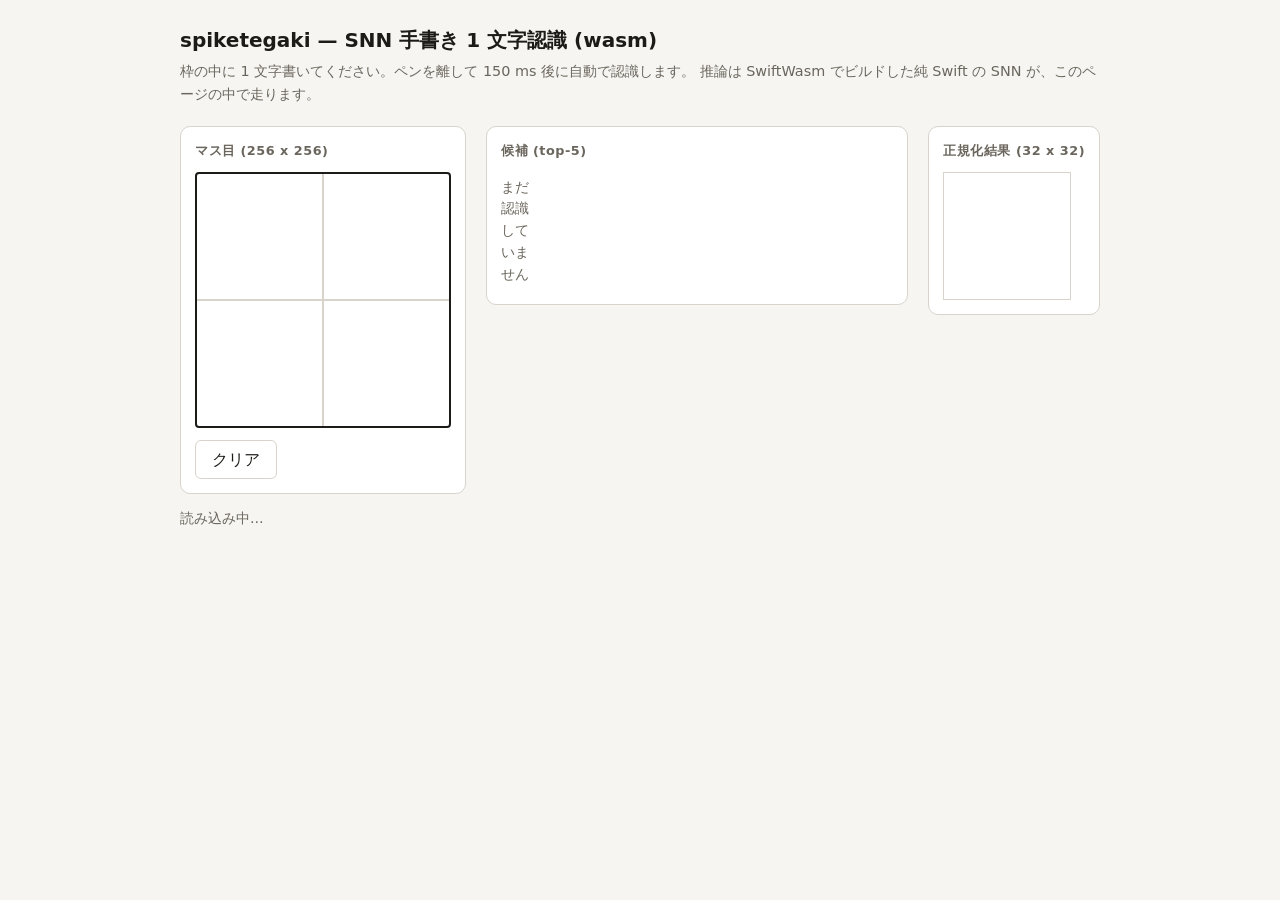
==== demo/index.html @ c2b98588 "wasm demo" ====
<!DOCTYPE html>
<html lang="ja">
<head>
<meta charset="utf-8">
<meta name="viewport" content="width=device-width, initial-scale=1">
<title>spiketegaki デモ</title>
<style>
  :root {
    --bg: #f6f5f2;
    --panel: #ffffff;
    --line: #d8d4cc;
    --ink: #1c1b18;
    --sub: #6b665d;
    --accent: #3b6ea5;
  }
  * { box-sizing: border-box; }
  body {
    margin: 0;
    padding: 24px 16px 48px;
    background: var(--bg);
    color: var(--ink);
    font-family: system-ui, sans-serif;
    line-height: 1.6;
  }
  main { max-width: 920px; margin: 0 auto; }
  h1 { font-size: 1.25rem; margin: 0 0 4px; }
  .lead { margin: 0 0 20px; color: var(--sub); font-size: 0.9rem; }

  .columns { display: flex; flex-wrap: wrap; gap: 20px; align-items: flex-start; }
  .card {
    background: var(--panel);
    border: 1px solid var(--line);
    border-radius: 10px;
    padding: 14px;
  }
  .card h2 { font-size: 0.8rem; margin: 0 0 10px; color: var(--sub); font-weight: 600; letter-spacing: .04em; }

  /* マス目。枠と十字の目安は CSS の背景なので、描いた墨とは混ざらない */
  #pad {
    display: block;
    width: 256px;
    height: 256px;
    touch-action: none;
    cursor: crosshair;
    background-color: #fff;
    background-image:
      linear-gradient(to right, transparent calc(50% - 1px), var(--line) calc(50% - 1px), var(--line) calc(50% + 1px), transparent calc(50% + 1px)),
      linear-gradient(to bottom, transparent calc(50% - 1px), var(--line) calc(50% - 1px), var(--line) calc(50% + 1px), transparent calc(50% + 1px));
    border: 2px solid var(--ink);
    border-radius: 4px;
  }
  #preview {
    display: block;
    width: 128px;
    height: 128px;
    image-rendering: pixelated;
    border: 1px solid var(--line);
    background: #fff;
  }

  .row { display: flex; gap: 10px; align-items: center; margin-top: 12px; }
  button {
    font: inherit;
    padding: 6px 16px;
    border: 1px solid var(--line);
    border-radius: 6px;
    background: #fff;
    color: var(--ink);
    cursor: pointer;
  }
  button:hover { background: #f0eee9; }

  #status { font-size: 0.85rem; color: var(--sub); min-height: 1.6em; }
  #timing { font-variant-numeric: tabular-nums; font-size: 0.85rem; color: var(--sub); }

  ol#results { list-style: none; margin: 0; padding: 0; min-width: 280px; }
  ol#results li {
    display: grid;
    grid-template-columns: 2.4rem 1fr 4.2rem;
    align-items: center;
    gap: 10px;
    padding: 5px 0;
    border-bottom: 1px solid var(--line);
  }
  ol#results li:last-child { border-bottom: none; }
  .glyph { font-size: 1.8rem; line-height: 1; text-align: center; }
  .bar { height: 8px; background: #eae7e0; border-radius: 4px; overflow: hidden; }
  .bar > span { display: block; height: 100%; background: var(--accent); }
  .pct { text-align: right; font-variant-numeric: tabular-nums; font-size: 0.85rem; color: var(--sub); }
  .empty { color: var(--sub); font-size: 0.85rem; }
</style>
</head>
<body>
<main>
  <h1>spiketegaki — SNN 手書き 1 文字認識 (wasm)</h1>
  <p class="lead">
    枠の中に 1 文字書いてください。ペンを離して 150 ms 後に自動で認識します。
    推論は SwiftWasm でビルドした純 Swift の SNN が、このページの中で走ります。
  </p>

  <div class="columns">
    <div class="card">
      <h2>マス目 (256 x 256)</h2>
      <canvas id="pad" width="256" height="256"></canvas>
      <div class="row">
        <button id="clear" type="button">クリア</button>
        <span id="timing"></span>
      </div>
    </div>

    <div class="card" style="flex: 1 1 280px;">
      <h2>候補 (top-5)</h2>
      <ol id="results"><li class="empty">まだ認識していません</li></ol>
    </div>

    <div class="card">
      <h2>正規化結果 (32 x 32)</h2>
      <canvas id="preview" width="32" height="32"></canvas>
    </div>
  </div>

  <p id="status">読み込み中…</p>
</main>
<script type="module" src="main.js"></script>
</body>
</html>
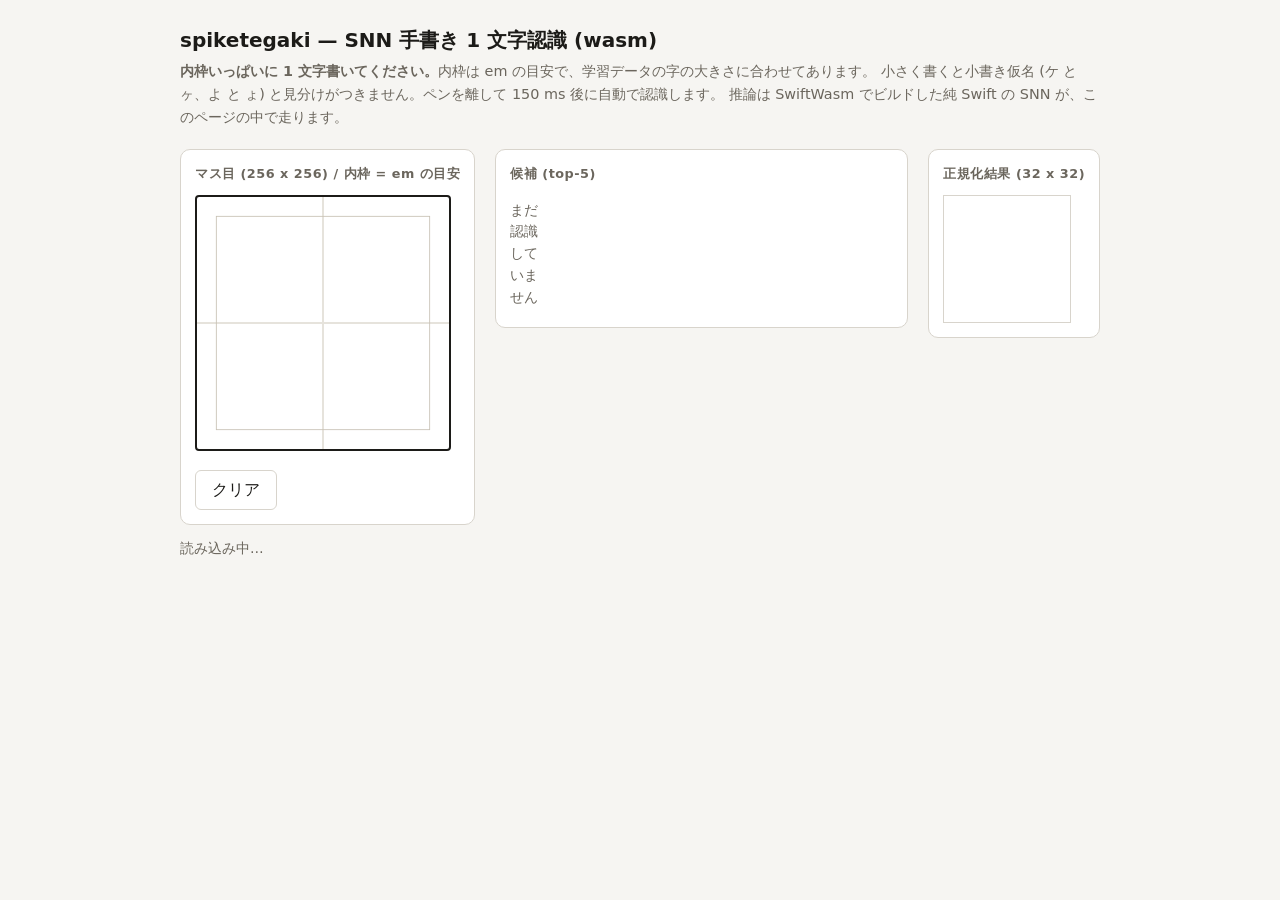
==== commit dac34fc7: "small kana" ====
--- a/demo/index.html
+++ b/demo/index.html
@@ -9,6 +9,9 @@
     --bg: #f6f5f2;
     --panel: #ffffff;
     --line: #d8d4cc;
+    /* 十字 (中心の目安) は従、内枠 (em の目安) は主。内枠の方を濃くする */
+    --cross: #e6e3dc;
+    --guide: #c7c1b4;
     --ink: #1c1b18;
     --sub: #6b665d;
     --accent: #3b6ea5;
@@ -35,7 +38,7 @@
   }
   .card h2 { font-size: 0.8rem; margin: 0 0 10px; color: var(--sub); font-weight: 600; letter-spacing: .04em; }
 
-  /* マス目。枠と十字の目安は CSS の背景なので、描いた墨とは混ざらない */
+  /* マス目。枠・十字・内枠はすべて canvas の背景か外側の要素なので、描いた墨とは混ざらない */
   #pad {
     display: block;
     width: 256px;
@@ -44,10 +47,32 @@
     cursor: crosshair;
     background-color: #fff;
     background-image:
-      linear-gradient(to right, transparent calc(50% - 1px), var(--line) calc(50% - 1px), var(--line) calc(50% + 1px), transparent calc(50% + 1px)),
-      linear-gradient(to bottom, transparent calc(50% - 1px), var(--line) calc(50% - 1px), var(--line) calc(50% + 1px), transparent calc(50% + 1px));
+      linear-gradient(to right, transparent calc(50% - 1px), var(--cross) calc(50% - 1px), var(--cross) calc(50% + 1px), transparent calc(50% + 1px)),
+      linear-gradient(to bottom, transparent calc(50% - 1px), var(--cross) calc(50% - 1px), var(--cross) calc(50% + 1px), transparent calc(50% + 1px));
     border: 2px solid var(--ink);
     border-radius: 4px;
+  }
+
+  /* 内枠 (em の目安)。マス目の中央 85%。
+     フォントから作った学習データでは字の高さがマス目の 0.81〜0.88 に集まるので、
+     この枠いっぱいに書くと学習時と同じ大きさになる。小さく書くと小書き仮名 (ケ と ヶ など)
+     と見分けがつかなくなる。 */
+  #padFrame {
+    position: relative;
+    display: inline-block;
+    font-size: 0;
+  }
+  #padFrame::after {
+    content: "";
+    position: absolute;
+    /* canvas の枠 2px の内側がマス目そのもの。そこから中央 85% に縮める */
+    top: 2px;
+    right: 2px;
+    bottom: 2px;
+    left: 2px;
+    transform: scale(0.85);
+    border: 1px solid var(--guide);
+    pointer-events: none;
   }
   #preview {
     display: block;
@@ -94,14 +119,15 @@
 <main>
   <h1>spiketegaki — SNN 手書き 1 文字認識 (wasm)</h1>
   <p class="lead">
-    枠の中に 1 文字書いてください。ペンを離して 150 ms 後に自動で認識します。
+    <strong>内枠いっぱいに 1 文字書いてください。</strong>内枠は em の目安で、学習データの字の大きさに合わせてあります。
+    小さく書くと小書き仮名 (ケ と ヶ、よ と ょ) と見分けがつきません。ペンを離して 150 ms 後に自動で認識します。
     推論は SwiftWasm でビルドした純 Swift の SNN が、このページの中で走ります。
   </p>
 
   <div class="columns">
     <div class="card">
-      <h2>マス目 (256 x 256)</h2>
-      <canvas id="pad" width="256" height="256"></canvas>
+      <h2>マス目 (256 x 256) / 内枠 = em の目安</h2>
+      <div id="padFrame"><canvas id="pad" width="256" height="256"></canvas></div>
       <div class="row">
         <button id="clear" type="button">クリア</button>
         <span id="timing"></span>
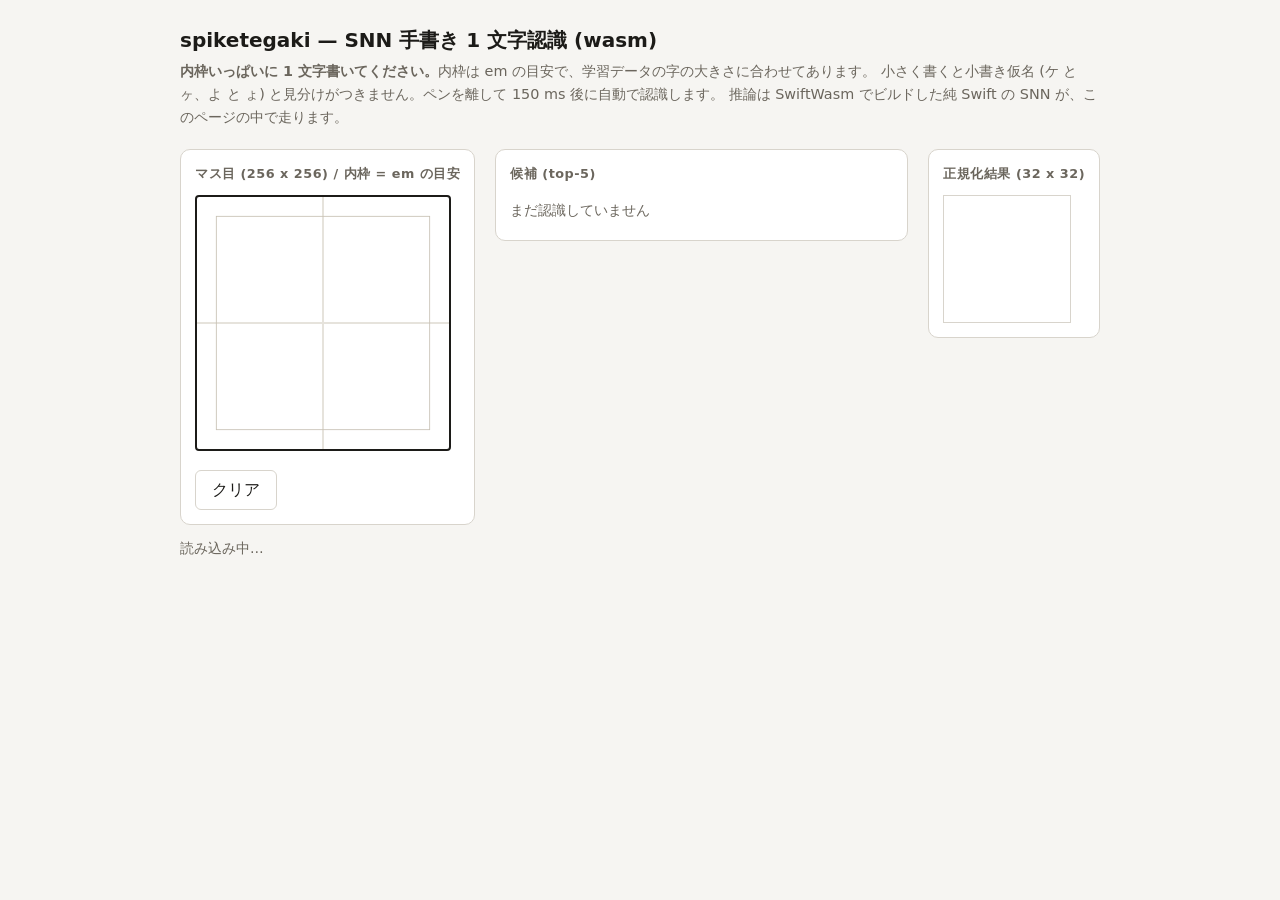
==== commit cd481088: "guard demo" ====
--- a/demo/index.html
+++ b/demo/index.html
@@ -112,7 +112,8 @@
   .bar { height: 8px; background: #eae7e0; border-radius: 4px; overflow: hidden; }
   .bar > span { display: block; height: 100%; background: var(--accent); }
   .pct { text-align: right; font-variant-numeric: tabular-nums; font-size: 0.85rem; color: var(--sub); }
-  .empty { color: var(--sub); font-size: 0.85rem; }
+  /* 空メッセージの li は 3 列 grid のままだと 1 列目 (2.4rem) に押し込まれて 1 文字ずつ折り返す */
+  ol#results li.empty { display: block; color: var(--sub); font-size: 0.85rem; }
 </style>
 </head>
 <body>
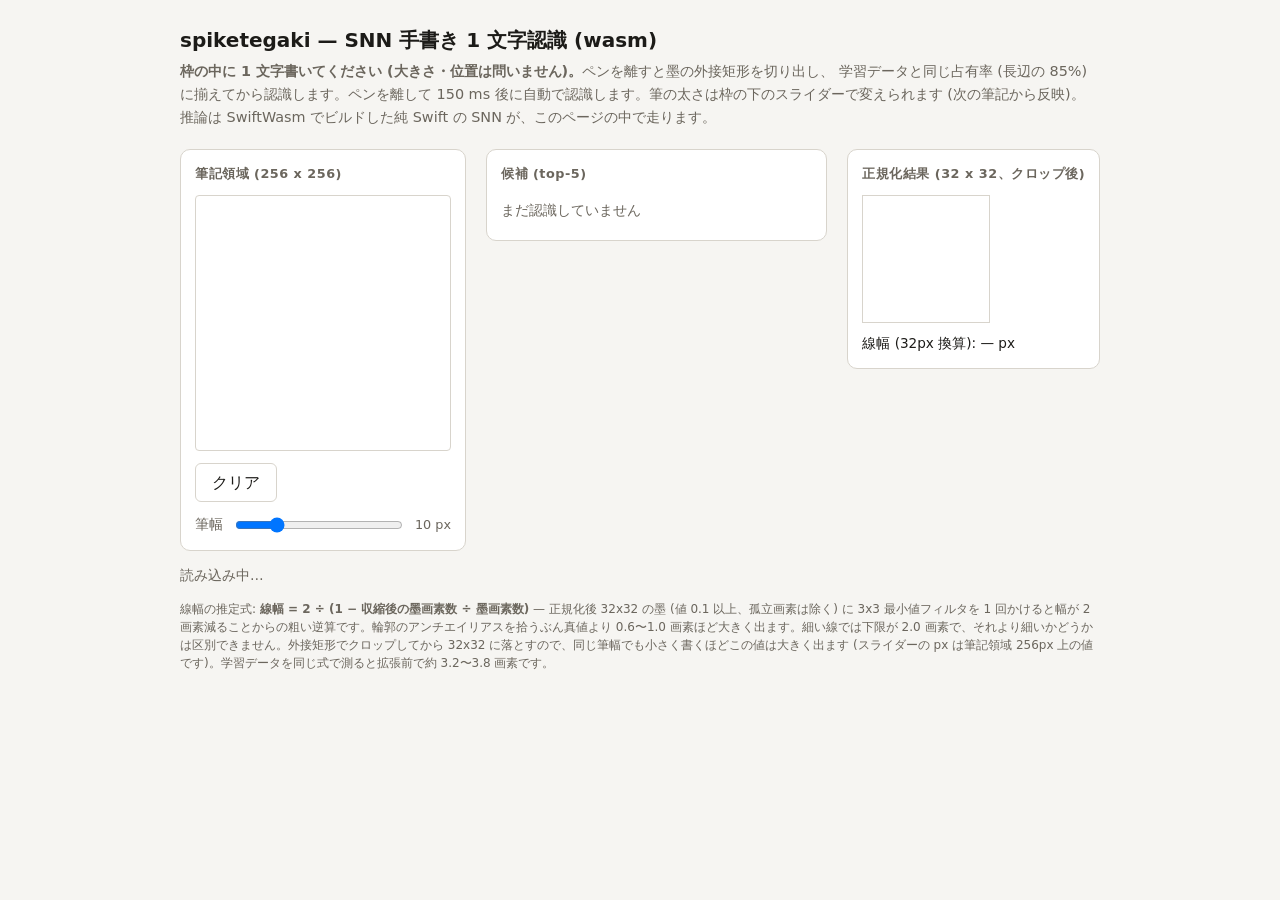
==== commit 411bfd6a: "ignore small glyph" ====
--- a/demo/index.html
+++ b/demo/index.html
@@ -9,9 +9,6 @@
     --bg: #f6f5f2;
     --panel: #ffffff;
     --line: #d8d4cc;
-    /* 十字 (中心の目安) は従、内枠 (em の目安) は主。内枠の方を濃くする */
-    --cross: #e6e3dc;
-    --guide: #c7c1b4;
     --ink: #1c1b18;
     --sub: #6b665d;
     --accent: #3b6ea5;
@@ -38,7 +35,11 @@
   }
   .card h2 { font-size: 0.8rem; margin: 0 0 10px; color: var(--sub); font-weight: 600; letter-spacing: .04em; }
 
-  /* マス目。枠・十字・内枠はすべて canvas の背景か外側の要素なので、描いた墨とは混ざらない */
+  /* 筆記領域。目安線 (中心線・内枠) は描かない。
+     枠があるとその内側に小さく書いてしまい、学習データ (フォントの em ボックスの
+     約 85% を字が占める) との大きさのずれで誤認識するため。大きさ・位置のずれは
+     ペンを離したあとの外接矩形クロップ (main.js) で吸収する。
+     境界が分かるよう薄い外枠だけ残す。 */
   #pad {
     display: block;
     width: 256px;
@@ -46,33 +47,8 @@
     touch-action: none;
     cursor: crosshair;
     background-color: #fff;
-    background-image:
-      linear-gradient(to right, transparent calc(50% - 1px), var(--cross) calc(50% - 1px), var(--cross) calc(50% + 1px), transparent calc(50% + 1px)),
-      linear-gradient(to bottom, transparent calc(50% - 1px), var(--cross) calc(50% - 1px), var(--cross) calc(50% + 1px), transparent calc(50% + 1px));
-    border: 2px solid var(--ink);
+    border: 1px solid var(--line);
     border-radius: 4px;
-  }
-
-  /* 内枠 (em の目安)。マス目の中央 85%。
-     フォントから作った学習データでは字の高さがマス目の 0.81〜0.88 に集まるので、
-     この枠いっぱいに書くと学習時と同じ大きさになる。小さく書くと小書き仮名 (ケ と ヶ など)
-     と見分けがつかなくなる。 */
-  #padFrame {
-    position: relative;
-    display: inline-block;
-    font-size: 0;
-  }
-  #padFrame::after {
-    content: "";
-    position: absolute;
-    /* canvas の枠 2px の内側がマス目そのもの。そこから中央 85% に縮める */
-    top: 2px;
-    right: 2px;
-    bottom: 2px;
-    left: 2px;
-    transform: scale(0.85);
-    border: 1px solid var(--guide);
-    pointer-events: none;
   }
   #preview {
     display: block;
@@ -98,6 +74,13 @@
   #status { font-size: 0.85rem; color: var(--sub); min-height: 1.6em; }
   #timing { font-variant-numeric: tabular-nums; font-size: 0.85rem; color: var(--sub); }
 
+  /* 筆幅スライダー。値は次の筆記から効く (描画済みの墨は変えない) */
+  #penRow label { font-size: 0.85rem; color: var(--sub); white-space: nowrap; }
+  #pen { flex: 1 1 100px; min-width: 90px; }
+  #penValue { font-variant-numeric: tabular-nums; font-size: 0.8rem; color: var(--sub); white-space: nowrap; }
+  #strokeWidth { margin: 10px 0 0; font-size: 0.85rem; font-variant-numeric: tabular-nums; }
+  .note { margin: 4px 0 0; font-size: 0.75rem; color: var(--sub); line-height: 1.5; }
+
   ol#results { list-style: none; margin: 0; padding: 0; min-width: 280px; }
   ol#results li {
     display: grid;
@@ -120,18 +103,23 @@
 <main>
   <h1>spiketegaki — SNN 手書き 1 文字認識 (wasm)</h1>
   <p class="lead">
-    <strong>内枠いっぱいに 1 文字書いてください。</strong>内枠は em の目安で、学習データの字の大きさに合わせてあります。
-    小さく書くと小書き仮名 (ケ と ヶ、よ と ょ) と見分けがつきません。ペンを離して 150 ms 後に自動で認識します。
+    <strong>枠の中に 1 文字書いてください (大きさ・位置は問いません)。</strong>ペンを離すと墨の外接矩形を切り出し、
+    学習データと同じ占有率 (長辺の 85%) に揃えてから認識します。ペンを離して 150 ms 後に自動で認識します。筆の太さは枠の下のスライダーで変えられます (次の筆記から反映)。
     推論は SwiftWasm でビルドした純 Swift の SNN が、このページの中で走ります。
   </p>
 
   <div class="columns">
     <div class="card">
-      <h2>マス目 (256 x 256) / 内枠 = em の目安</h2>
-      <div id="padFrame"><canvas id="pad" width="256" height="256"></canvas></div>
+      <h2>筆記領域 (256 x 256)</h2>
+      <canvas id="pad" width="256" height="256"></canvas>
       <div class="row">
         <button id="clear" type="button">クリア</button>
         <span id="timing"></span>
+      </div>
+      <div class="row" id="penRow">
+        <label for="pen">筆幅</label>
+        <input id="pen" type="range" min="6" max="24" step="1" value="10">
+        <span id="penValue">10 px</span>
       </div>
     </div>
 
@@ -141,12 +129,14 @@
     </div>
 
     <div class="card">
-      <h2>正規化結果 (32 x 32)</h2>
+      <h2>正規化結果 (32 x 32、クロップ後)</h2>
       <canvas id="preview" width="32" height="32"></canvas>
+      <p id="strokeWidth">線幅 (32px 換算): — px</p>
     </div>
   </div>
 
   <p id="status">読み込み中…</p>
+  <p class="note">線幅の推定式: <strong>線幅 = 2 ÷ (1 − 収縮後の墨画素数 ÷ 墨画素数)</strong> — 正規化後 32x32 の墨 (値 0.1 以上、孤立画素は除く) に 3x3 最小値フィルタを 1 回かけると幅が 2 画素減ることからの粗い逆算です。輪郭のアンチエイリアスを拾うぶん真値より 0.6〜1.0 画素ほど大きく出ます。細い線では下限が 2.0 画素で、それより細いかどうかは区別できません。外接矩形でクロップしてから 32x32 に落とすので、同じ筆幅でも小さく書くほどこの値は大きく出ます (スライダーの px は筆記領域 256px 上の値です)。学習データを同じ式で測ると拡張前で約 3.2〜3.8 画素です。</p>
 </main>
 <script type="module" src="main.js"></script>
 </body>
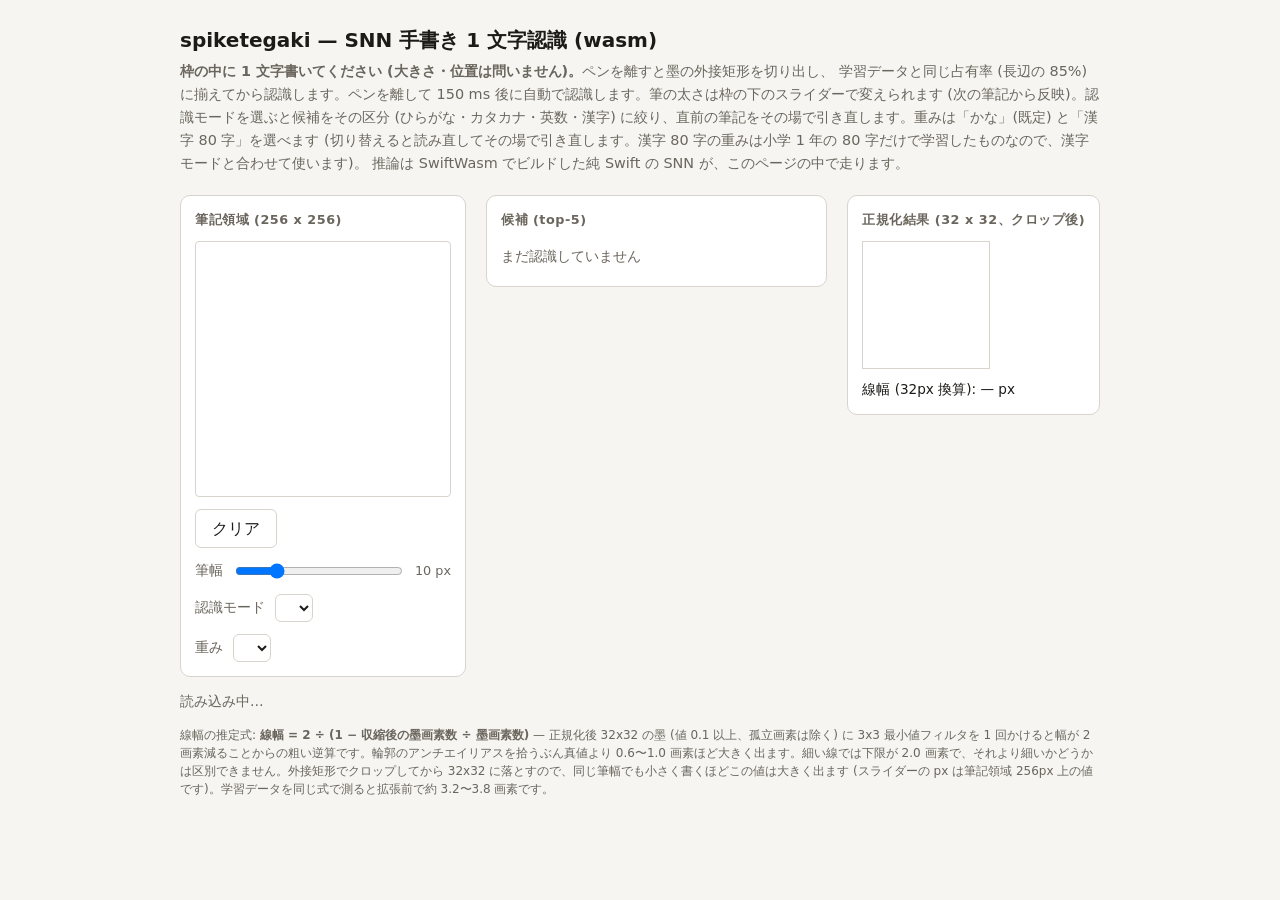
==== commit 8f3b7dae: "add kanji" ====
--- a/demo/index.html
+++ b/demo/index.html
@@ -78,6 +78,18 @@
   #penRow label { font-size: 0.85rem; color: var(--sub); white-space: nowrap; }
   #pen { flex: 1 1 100px; min-width: 90px; }
   #penValue { font-variant-numeric: tabular-nums; font-size: 0.8rem; color: var(--sub); white-space: nowrap; }
+  /* 認識モード (区分でロジットをマスクするだけ) と重み (語彙は共通なので .stgw を読み直すだけ)。
+     どちらも選び直すと直前の筆記をその場で引き直す */
+  #modeRow label, #weightsRow label { font-size: 0.85rem; color: var(--sub); white-space: nowrap; }
+  #mode, #weights {
+    font: inherit;
+    font-size: 0.85rem;
+    padding: 4px 8px;
+    border: 1px solid var(--line);
+    border-radius: 6px;
+    background: #fff;
+    color: var(--ink);
+  }
   #strokeWidth { margin: 10px 0 0; font-size: 0.85rem; font-variant-numeric: tabular-nums; }
   .note { margin: 4px 0 0; font-size: 0.75rem; color: var(--sub); line-height: 1.5; }
 
@@ -104,7 +116,7 @@
   <h1>spiketegaki — SNN 手書き 1 文字認識 (wasm)</h1>
   <p class="lead">
     <strong>枠の中に 1 文字書いてください (大きさ・位置は問いません)。</strong>ペンを離すと墨の外接矩形を切り出し、
-    学習データと同じ占有率 (長辺の 85%) に揃えてから認識します。ペンを離して 150 ms 後に自動で認識します。筆の太さは枠の下のスライダーで変えられます (次の筆記から反映)。
+    学習データと同じ占有率 (長辺の 85%) に揃えてから認識します。ペンを離して 150 ms 後に自動で認識します。筆の太さは枠の下のスライダーで変えられます (次の筆記から反映)。認識モードを選ぶと候補をその区分 (ひらがな・カタカナ・英数・漢字) に絞り、直前の筆記をその場で引き直します。重みは「かな」(既定) と「漢字 80 字」を選べます (切り替えると読み直してその場で引き直します。漢字 80 字の重みは小学 1 年の 80 字だけで学習したものなので、漢字モードと合わせて使います)。
     推論は SwiftWasm でビルドした純 Swift の SNN が、このページの中で走ります。
   </p>
 
@@ -120,6 +132,14 @@
         <label for="pen">筆幅</label>
         <input id="pen" type="range" min="6" max="24" step="1" value="10">
         <span id="penValue">10 px</span>
+      </div>
+      <div class="row" id="modeRow">
+        <label for="mode">認識モード</label>
+        <select id="mode"></select>
+      </div>
+      <div class="row" id="weightsRow">
+        <label for="weights">重み</label>
+        <select id="weights"></select>
       </div>
     </div>
 
